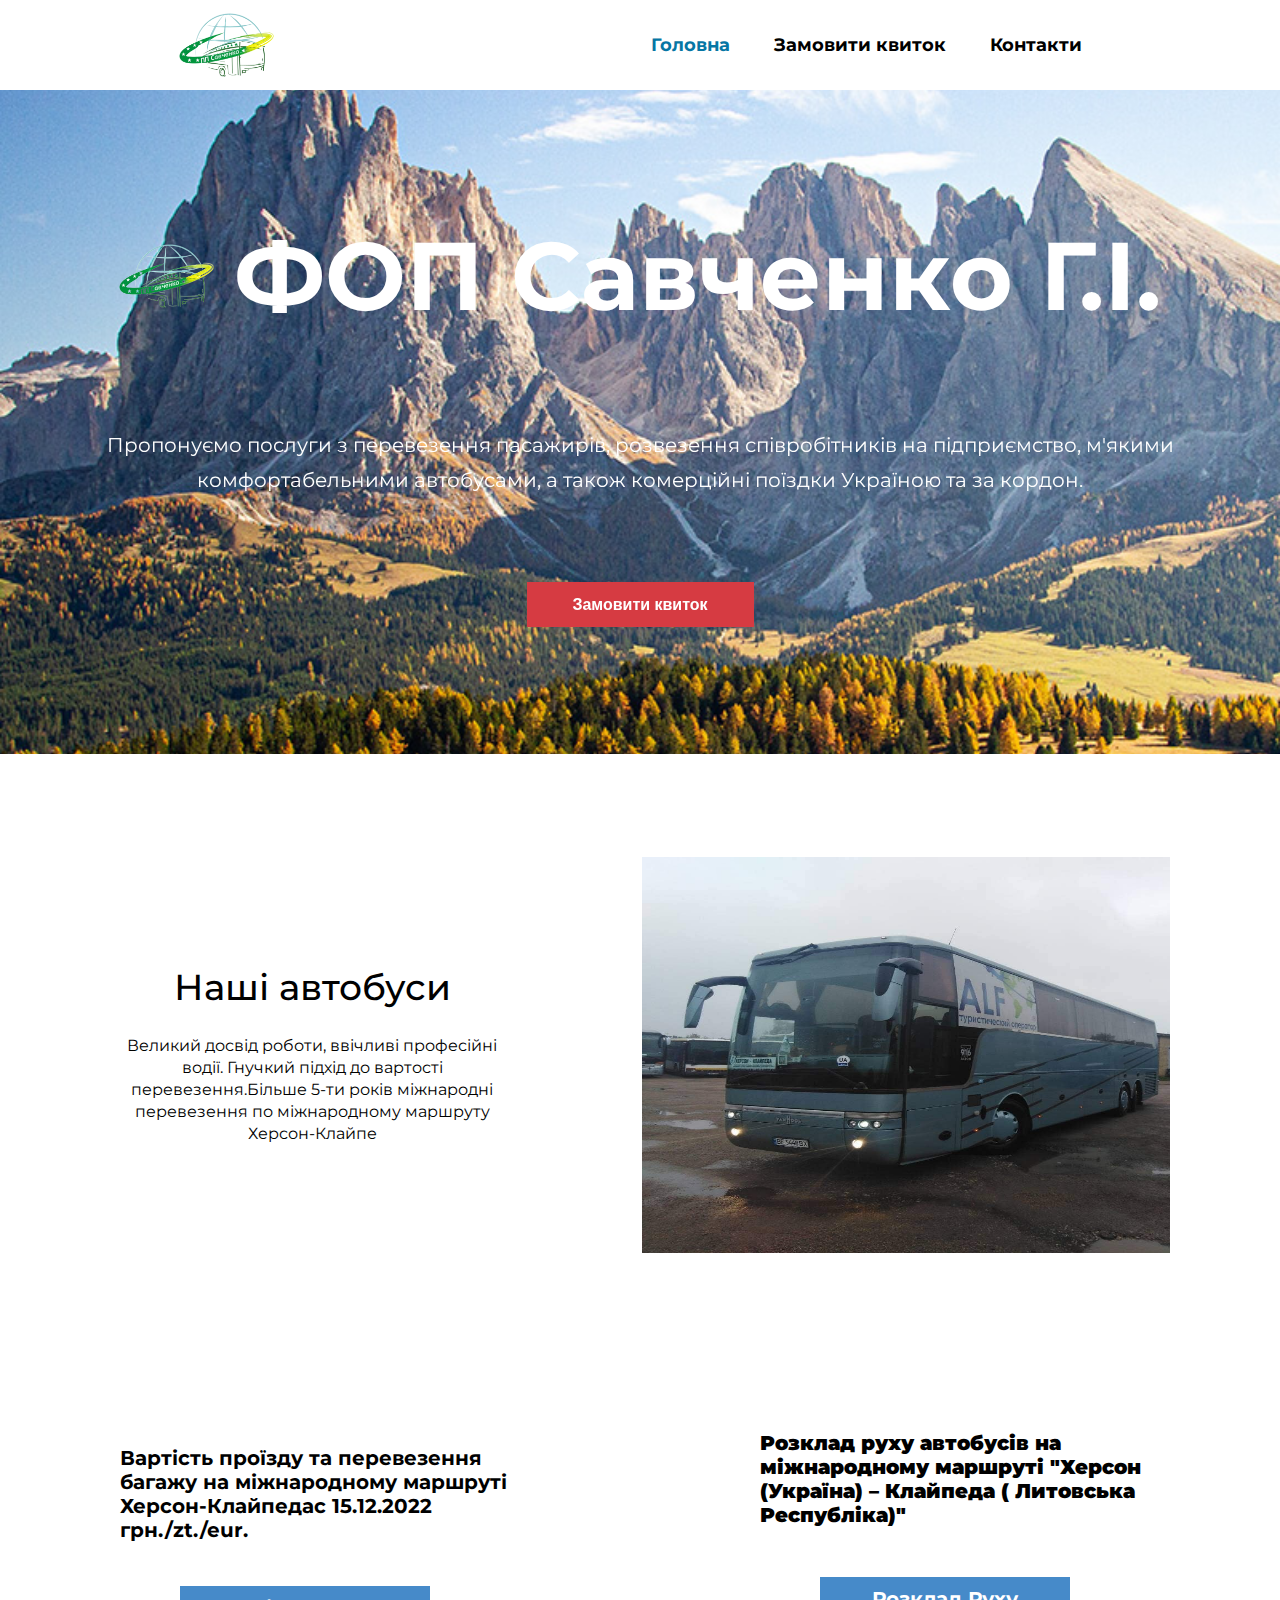
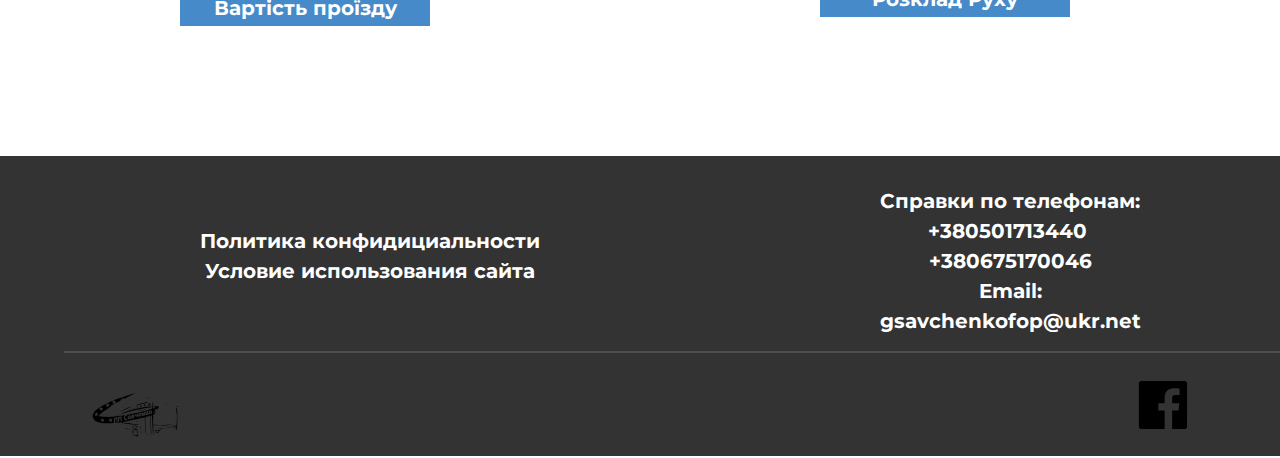
==== Main/index.html @ bf4b5bd5 "Main Update" ====
<!DOCTYPE html>
<html lang="en">
<head>
    <meta charset="UTF-8">
    <meta http-equiv="X-UA-Compatible" content="IE=edge">
    <meta name="viewport" content="width=device-width, initial-scale=1.0">
    <link rel="stylesheet" href="css/style.css">
    <title>Головна</title>
</head>
<body>
    <div class="topnav">
        <img src="img/logo.png" width="95" height="64" alt="logo">
        <div class="topnav_navigation">
            <a id="selction_page" href="#">Головна</a>
            <a href="#">Замовити квиток</a>
            <a href="#">Контакти</a>
        </div>
    </div>
    <div class="step_1">
        <h2><img src="img/logo.png" width="95" height="64" alt="">ФОП Савченко Г.І.</h2>
        <p>Пропонуємо послуги з перевезення пасажирів, розвезення співробітників на підприємство, м'якими комфортабельними автобусами, 
            а також комерційні поїздки Україною та за кордон.</p>
        <button>Замовити квиток</button>
    </div>
    <div class="step_2">
        <div class="step_2_info"> 
            <h2>Наші автобуси</h2>
            <p>Великий досвід роботи, ввічливі професійні водії. Гнучкий підхід до вартості перевезення.Більше 5-ти років міжнародні перевезення 
                по міжнародному маршруту Херсон-Клайпе</p>
        </div>
        <div id="slider">
            <div id="sliderphoto">
              <img src="img/3.jpg" width="706px" height="396px" alt="img-1">
              <img src="img/3.jpg" width="706px" height="396px" alt="img-2">
              <img src="img/3.jpg" width="706px" height="396px" alt="img-3">
              <!-- <div style="width: 706px; height: 396px; background-color: orange;"></div>
              <div style="width: 706px; height: 396px; background-color: red;"></div>
              <div style="width: 706px; height: 396px; background-color: blue;"></div> -->
            </div>
          </div>
    </div>
    <script src="js/index.js"></script>
    <!--Foot+1 div with download-->
    <div class="third_box">
        <div class="box_1">
            <p><b>Вартість проїзду та перевезення багажу на міжнародному маршруті Херсон-Клайпедас 15.12.2022 грн./zt./eur.​</p>
                <div class="down"><a href="docx/Xercon.docx" download="">Вартість проїзду</a></div>
        </div>
        <div class="box_2">
            <p><b>Розклад руху автобусів на міжнародному маршруті "Херсон (Україна) – Клайпеда ( Литовська Республіка)"
            </b></p>
            <div class="down"><a href="docx/Klaipeda.docx" download="">Розклад Руху</a></div>
        </div>
    </div>
    <div class="foot">
        <div class="foot_pos">
        <div class="text_1">
            <a href="#" class="pol_kon">Политика конфидициальности</a> <br>
            <a href="#" class="pol_kon">Условие использования сайта</a>
        </div>
        <div class="text_2">
            <p class="text_foot">
                ​Справки по телефонам: <br>
                +380501713440 <br>
                +380675170046<br>
                Email:<br>
                gsavchenkofop@ukr.net<br>
            </p>
        </div>
    </div>
    <div class="line">

    </div>
    <div class="last_img">
        <div class="logo_foot">
    <img src="img/logo.svg" width="95" height="64" alt="logo">
</div>
    <div class="soc_seti">
        <img src="img/Facebook.svg"  alt="" width="50" height="50">
    </div>
    </div>

</div>
</body>
</html>
---- Main/css/style.css ----
@import url('https://fonts.googleapis.com/css2?family=Montserrat:ital,wght@0,100;0,200;0,300;0,400;0,500;0,600;0,700;0,800;0,900;1,100;1,200;1,300;1,400;1,500;1,600;1,700;1,800;1,900&display=swap');

* {
    box-sizing: border-box;
    padding: 0;
    margin: 0;
}

body {
    font-family: 'Montserrat', sans-serif;
    /* background-color: gray; */
}

/*topnav block*/
.topnav {
    display: flex;
    flex-direction: row;
    align-items: center;
    justify-content: space-around;
    height: 90px;
    background-color: white;
}

#selction_page {color: #0676a4;}

.topnav_navigation a {
    padding: 0 20px;
    font-size: 18px;
    font-weight: 700;
    text-decoration: none;
    color: black;
}

/*topnav endblock*/

/*Step_1 block*/
.step_1 {
    display: flex;
    flex-direction: column;
    align-items: center;
    justify-content: center;
    height: 664px;
    background-image: url(/img/bnbn.jpg);
    background-repeat: no-repeat;
    background-position: 0 -350px;
    background-size: 100%;
    filter: brightness(100%);
}

.step_1 h2 {
    display: flex;
    flex-direction: row;
    align-items: center;
    justify-content: center;
    gap: 20px;
    font-size: 96px;
    color: white;
}

.step_1 p {
    max-width: 1080px;
    font-size: 20px;
    color: white;
    text-align: center;
    margin-top: 94px;
    line-height: 35px;
}

.step_1 button {
    width: 227px;
    height: 45px;
    background-color: #d63b42;
    border: none;
    margin-top: 84px;
    font-size: 16px;
    font-weight: 700;
    color: white;
    cursor: pointer;
    transition: 0.5s ease;
}

.step_1 button:hover {
    background-color: #b53037;
}

/*Step_1 endblock*/

/*Step_2 block*/
.step_2 {
    display: flex;
    flex-direction: row;
    align-items: center;
    justify-content: center;
    height: 602px;
    text-align: center;
}

.step_2_info {margin-right: 10%}

.step_2_info h2 {
  font-size: 36px;
  font-weight: 500;
}

.step_2_info p {
  font-size: 16px;
  max-width: 403px;
  margin-top: 26px;
  line-height: 22px;
}

#slider {
    display: flex;
    flex-direction: row;
    overflow: hidden;
    width: 528px;
    height: 396px;
}
  
  #slider button {
    width: 50px;
    height: 50px;
    border-radius: 50%;
    border: none;
    background-color: rgba(128, 128, 128, 0.7);
    font-size: 18px;
    color: white;
    cursor: pointer;
    transition: 0.5s ease;
}
  
  #slider button:hover {
    background-color: rgba(128, 128, 128, 0.9);
}
  
  #sliderphoto {
    display: flex;
    flex-direction: row;
    align-items: center;
    justify-content: center;
    transition: 0.5s ease;
    /* gap: 20px; */
    transform: translateX(-0px);
}
  
  
  #button_left {
    position: absolute;
    top: 50%;
    left: 33.5%;
    z-index: 1;
}
  
  #button_right {
    position: absolute;
    top: 50%;
    left: 63%;
    z-index: 1;
}


  
/*Step_2 endblock*/
.third_box{
	width: 100%;
	height: 400px;
	display: flex;
	justify-content: space-around;
	align-items: center;
}
.box_1{
width: 400px;
height: 220px;

}
.box_2{
width: 400px;
height: 250px;

}
a{
	text-decoration: none;
	color: white;

}
p{
	font-size: 20px;
}
.down{
	position: relative;
	width: 250px;
	height: 40px;
	text-align: center;
	background: #468AC9;
	left: 15%;
	top: 20%;
	padding-top: 10px;
	font-size: 20px;
}
.foot{
	width: 100%;
	height: 300px;
	background: #333333;
	padding-top: 30px;
	line-height: 1.5;
	text-align: center;
}
.foot_pos{
	display: flex;
	justify-content: space-around;
}
.text_1{
width: 600px;
height: 50px;
padding-top: 40px;
}
.text_2{
width: 400px;
height: 120px;
}
.text_foot{
	color: white;
}
.pol_kon{
	font-size: 20px;
	font-family: 'Montserrat', sans-serif;
}
.line{
	position: relative;
	height: 2px;
	width: 1700px;
	background: #4F4F4F;
	left: 5%;
	top: 45px;

}
.last_img{
	width: 100%;
	height: 100px;
	display: flex;
	justify-content: space-around;
	align-items: center;
	position: relative;
	top: 50px;
}
.soc_seti{
	position: relative;
	left: 15%;
}
.logo_foot{
	position: relative;
	right: 15%;
}
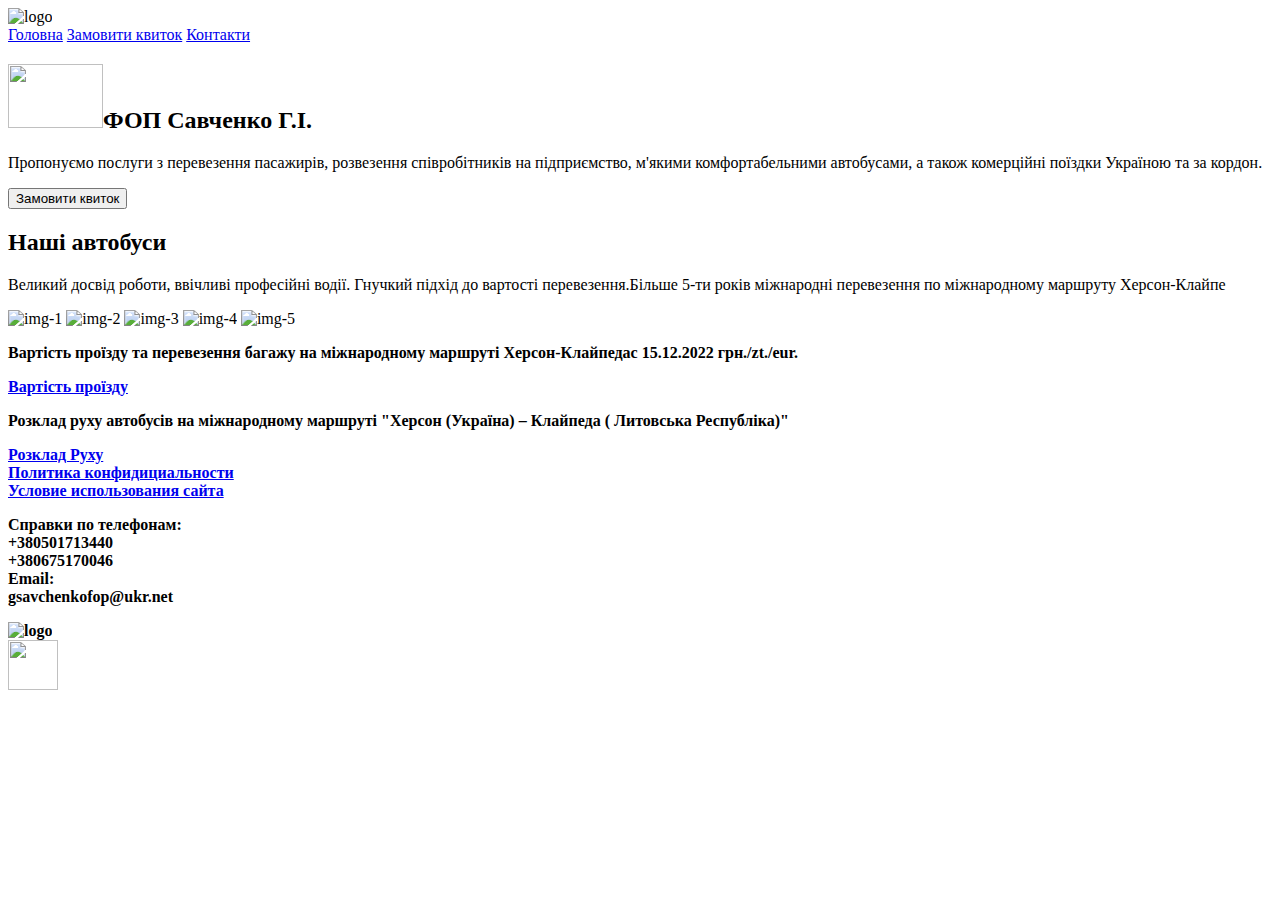
==== commit d42c7561: "img edition" ====
--- a/Main/index.html
+++ b/Main/index.html
@@ -30,9 +30,11 @@
         </div>
         <div id="slider">
             <div id="sliderphoto">
-              <img src="img/3.jpg" width="706px" height="396px" alt="img-1">
-              <img src="img/3.jpg" width="706px" height="396px" alt="img-2">
-              <img src="img/3.jpg" width="706px" height="396px" alt="img-3">
+              <img src="../img/неоплан 83081.jpg" width="706px" height="396px" alt="img-1">
+              <img src="../img/ВЕ7646АА-2.jpg" width="706px" height="396px" alt="img-2">
+              <img src="../img/ВЕ 8308 АА.jpg" width="706px" height="396px" alt="img-3">
+              <img src="../img/photo_5460720685874791622_y.jpg" width="706px" height="396px" alt="img-4">
+              <img src="../img/ВЕ7646АА 53 МЕСТА.jpg" width="706px" height="396px" alt="img-5">
               <!-- <div style="width: 706px; height: 396px; background-color: orange;"></div>
               <div style="width: 706px; height: 396px; background-color: red;"></div>
               <div style="width: 706px; height: 396px; background-color: blue;"></div> -->
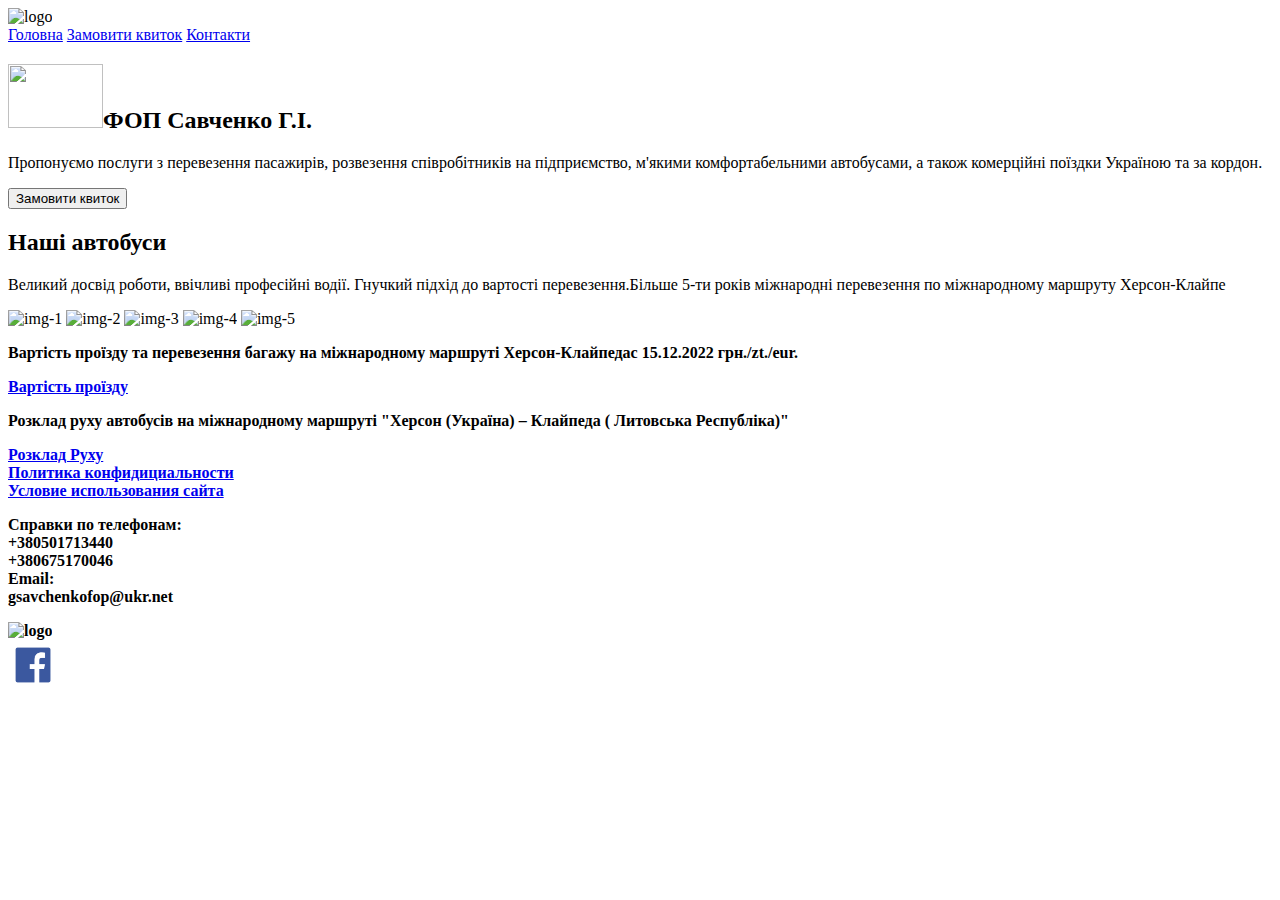
==== commit 48a3bd05: "img+links" ====
--- a/Main/index.html
+++ b/Main/index.html
@@ -75,10 +75,10 @@
     </div>
     <div class="last_img">
         <div class="logo_foot">
-    <img src="img/logo.svg" width="95" height="64" alt="logo">
+    <img src="img/logo.png" width="95" height="64" alt="logo">
 </div>
     <div class="soc_seti">
-        <img src="img/Facebook.svg"  alt="" width="50" height="50">
+        <a href="https://www.facebook.com/FOPSAVCHENKO"><img src="img/facebook.png"  alt="" width="50" height="50"></a>
     </div>
     </div>
 
